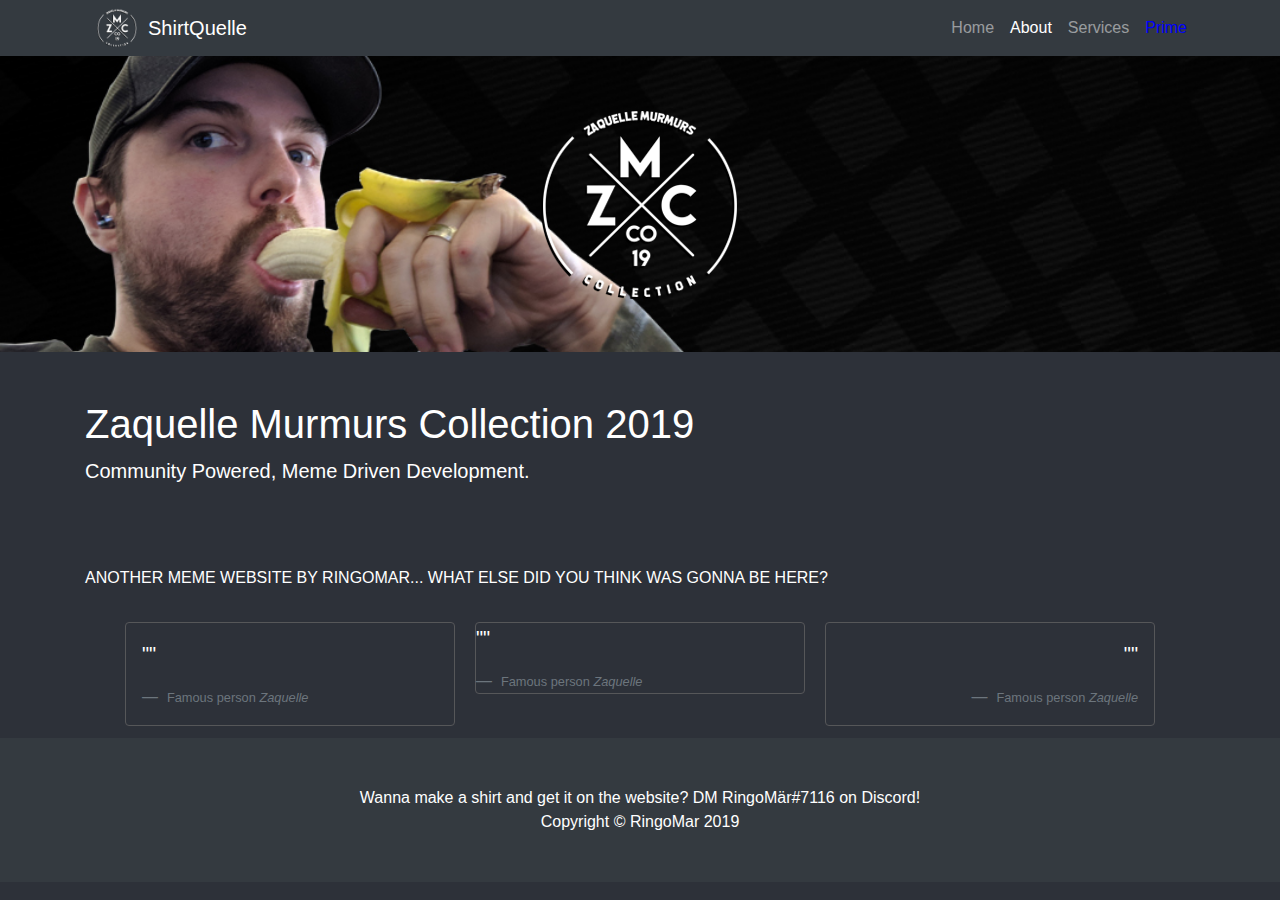
==== about/index.html @ f378e45d "int push" ====
<!DOCTYPE html>
<html lang="en">

    <head>
        <title>Zaquelle Murmurs Collection 2019</title>

        <meta charset="utf-8">
        <meta name="viewport" content="width=device-width, initial-scale=1, shrink-to-fit=no">
        <meta property="og:title" content="Zaquelle Murmurs Collection 2019" />
        <meta property="og:type" content="website" />
        <!-- <meta property="og:url" content="https://xxunruly.github.io/BoardQuelle/" /> -->

        <meta property="og:image"
            content="https://static-cdn.jtvnw.net/jtv_user_pictures/e0a8f8cd8c70ca3e-profile_image-300x300.png" />
        <meta name="og:site_name" content="Zaquelle Murmurs Collection 2019" />
        <meta name="og:description" content="The Zaquelle Murmurs Soundbaord" />
        <meta name="og:country-name" content="USA" />
        <meta name="description" content="The Zaquelle Murmurs Soundbaord" />
        <meta name="keywords" content="Zaquelle,Zaquelle Soundbaord,Zaquelle
      twitch,Zaquelle Murmurs" />
        <meta name="author" content="RingoMar">

        <link href="/vendor/bootstrap/css/bootstrap.min.css" rel="stylesheet">
        <link href="/css/style.css" rel="stylesheet">
        <link rel="shortcut icon" href="/branding.png" />
        <script src="https://ajax.googleapis.com/ajax/libs/jquery/3.4.1/jquery.min.js"></script>

    </head>

    <body>

        <!-- Navigation -->
        <nav class="navbar navbar-expand-lg navbar-dark bg-dark fixed-top">
            <div class="container">
                <p class="branding-title"><a href="/">ShirtQuelle</a></p>
                <a class="navbar-brand" href="/">ShirtQuelle</a>
                <button class="navbar-toggler" type="button" data-toggle="collapse" data-target="#navbarResponsive"
                    aria-controls="navbarResponsive" aria-expanded="false" aria-label="Toggle navigation">
                    <span class="navbar-toggler-icon"></span>
                </button>
                <div class="collapse navbar-collapse" id="navbarResponsive">
                    <ul class="navbar-nav ml-auto">
                        <li class="nav-item">
                            <a class="nav-link" href="/">Home
                            </a>
                        </li>
                        <li class="nav-item active">
                            <a class="nav-link" href="/about">About</a>
                            <span class="sr-only">(current)</span>
                        </li>
                        <li class="nav-item">
                            <a class="nav-link" href="/services">Services</a>
                        </li>
                        <li class="nav-item">
                            <a class="nav-link" style="color: blue" href="https://twitch.amazon.com/tp">Prime</a>
                        </li>
                    </ul>
                </div>
            </div>
        </nav>

        <!-- Header - set the background image for the header in the line below -->
        <header class="py-5 bg-image-full" style="background-image: url('/banner-background.jpg');">
            <img class="img-fluid d-block mx-auto" src="/branding.png" alt="">
        </header>

        <!-- Content section -->
        <section class="py-5">
            <div class="container">
                <h1 class="text-white" >Zaquelle Murmurs Collection 2019</h1>
                <p class="lead text-white">Community Powered, Meme Driven Development.</p>
            </div>
        </section>
        <section class="py-3">
            <div class="container">
                <p class="text-white">ANOTHER MEME WEBSITE BY RINGOMAR... WHAT ELSE DID YOU THINK WAS GONNA BE HERE?
                </p>
            </div>
        </section>
        <div class="card-columns aboutcards">
            <div class="card p-3 text-left">
                <blockquote class="blockquote mb-0">
                    <p class="text-white">&quot;<span id="qt1"></span>&quot;</p>
                    <footer class="blockquote-footer">
                        <small class="text-muted text-white">
                            Famous person <cite title="Source Title">Zaquelle</cite>
                        </small>
                    </footer>
                </blockquote>
            </div>
            <div class="card">
                <blockquote class="blockquote mb-0">
                    <p class="text-white">&quot;<span id="qt2"></span>&quot;</p>
                    <footer class="blockquote-footer">
                        <small class="text-muted text-white">
                            Famous person <cite title="Source Title">Zaquelle</cite>
                        </small>
                    </footer>
                </blockquote>
            </div>
            <div class="card p-3 text-right">
                <blockquote class="blockquote mb-0">
                    <p class="text-white">&quot;<span id="qt3"></span>&quot;</p>
                    <footer class="blockquote-footer">
                        <small class="text-muted text-white">
                            Famous person <cite title="Source Title">Zaquelle</cite>
                        </small>
                    </footer>
                </blockquote>
            </div>
        </div>
        <!-- Footer -->
        <footer class="py-5 bg-dark">
            <div class="container">
                <p class="m-0 text-center text-white">Wanna make a shirt and get it on the website? DM RingoMär#7116 on
                    Discord!
                </p>
                <p class="m-0 text-center text-white">Copyright &copy; RingoMar 2019</p>
            </div>
            <!-- /.container -->
        </footer>

        <!-- Bootstrap core JavaScript -->
        <script src="/script.js"></script>
        <script src="/vendor/jquery/jquery.min.js"></script>
        <script src="/vendor/bootstrap/js/bootstrap.bundle.min.js"></script>

    </body>

</html>
---- css/style.css ----
body {
  padding-top: 56px;
}

.bg-image-full {
  background: no-repeat center center scroll;
  -webkit-background-size: cover;
  -moz-background-size: cover;
  background-size: cover;
  -o-background-size: cover;
}

.branding-title {
  float: left;
  margin: 0 0 0 12px;
  font: 0/0 serif;
  text-shadow: none;
  color: transparent;
  width: 51px;
  background-size: 40px !important;
  height: 40px;
  background: url(../branding.png) 0 0px no-repeat;
}


@media only screen and (min-width: 600px) {
  .card-group {
    padding-right: 125px;
    padding-left: 125px;
    padding-bottom: 25px;
  }

  .card-columns.adcards {
    padding: 40px !important;
  }

  .card-columns.aboutcards {
    padding-left: 125px !important;
    padding-right: 125px !important;
  }
}


a.dropdown-item {
  cursor: pointer;
}

img#Cardlogo {
  position: absolute;
}

::-webkit-scrollbar-track {
  -webkit-box-shadow: inset 0 0 6px rgba(0, 0, 0, 0.3);
  box-shadow: inset 0 0 6px rgba(0, 0, 0, 0.3);
  border-radius: 10px;
  background-color: #202020;
}

::-webkit-scrollbar {
  width: 1px;
  background-color: #202020;
}

::-webkit-scrollbar-thumb {
  border-radius: 10px;
  -webkit-box-shadow: inset 0 0 6px rgba(0, 0, 0, .3);
  box-shadow: inset 0 0 6px rgba(0, 0, 0, 0.3);
  background-color: #202020;
}

/* Dark theme */

body {
  background-color: #2d3139;
}

.card {
  background-color: transparent;
  border: 1px solid #565759;
}

.card-footer {
  border-top: 1px solid #565759;
}
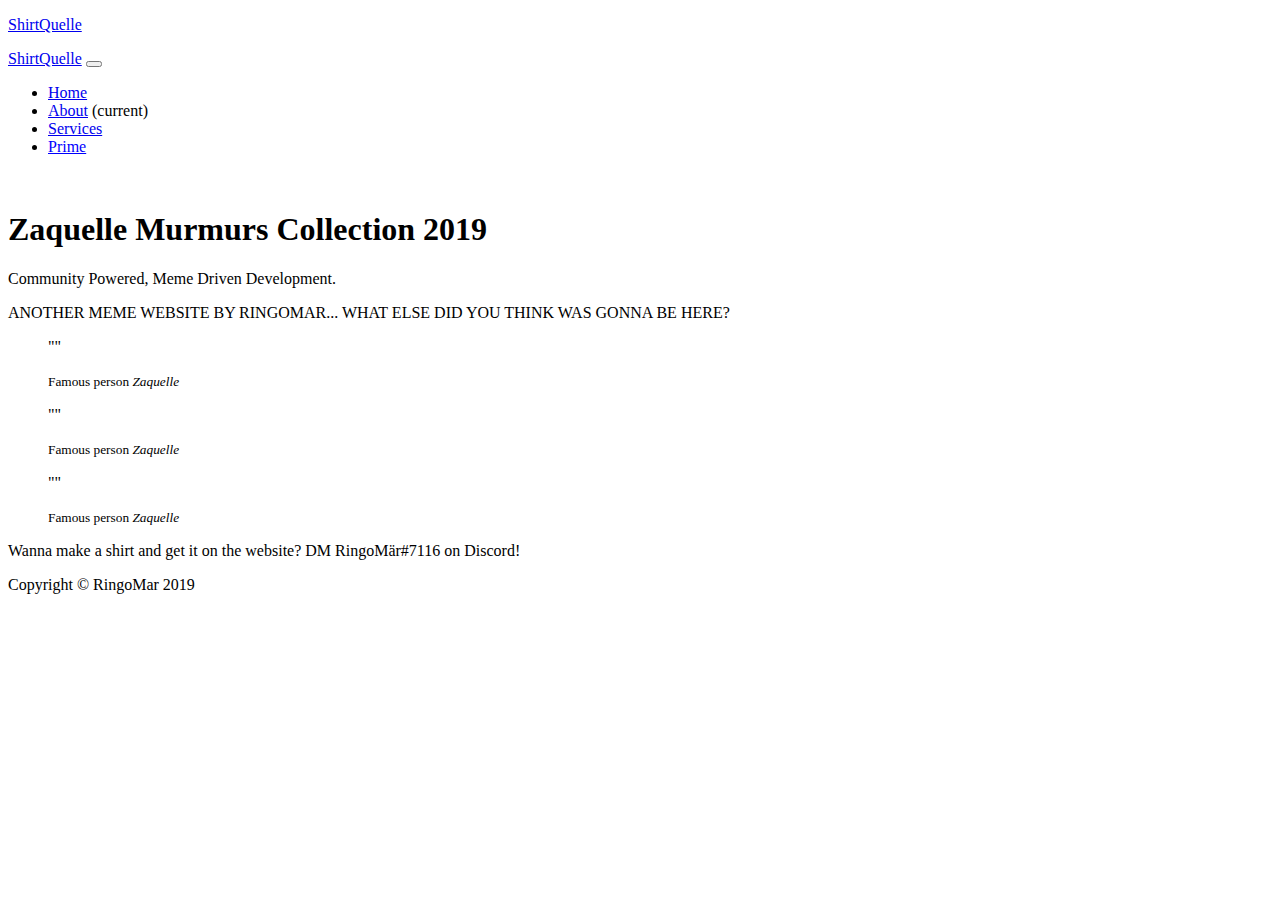
==== commit 2d0a29b6: "fixed formating" ====
--- a/about/index.html
+++ b/about/index.html
@@ -20,9 +20,9 @@
       twitch,Zaquelle Murmurs" />
         <meta name="author" content="RingoMar">
 
-        <link href="/vendor/bootstrap/css/bootstrap.min.css" rel="stylesheet">
-        <link href="/css/style.css" rel="stylesheet">
-        <link rel="shortcut icon" href="/branding.png" />
+        <link href="/ShirtQuelle/vendor/bootstrap/css/bootstrap.min.css" rel="stylesheet">
+        <link href="/ShirtQuelle/css/style.css" rel="stylesheet">
+        <link rel="shortcut icon" href="/ShirtQuelle/branding.png" />
         <script src="https://ajax.googleapis.com/ajax/libs/jquery/3.4.1/jquery.min.js"></script>
 
     </head>
@@ -41,15 +41,15 @@
                 <div class="collapse navbar-collapse" id="navbarResponsive">
                     <ul class="navbar-nav ml-auto">
                         <li class="nav-item">
-                            <a class="nav-link" href="/">Home
+                            <a class="nav-link" href="/ShirtQuelle/">Home
                             </a>
                         </li>
                         <li class="nav-item active">
-                            <a class="nav-link" href="/about">About</a>
+                            <a class="nav-link" href="/ShirtQuelle/about">About</a>
                             <span class="sr-only">(current)</span>
                         </li>
                         <li class="nav-item">
-                            <a class="nav-link" href="/services">Services</a>
+                            <a class="nav-link" href="/ShirtQuelle/services">Services</a>
                         </li>
                         <li class="nav-item">
                             <a class="nav-link" style="color: blue" href="https://twitch.amazon.com/tp">Prime</a>
@@ -60,8 +60,8 @@
         </nav>
 
         <!-- Header - set the background image for the header in the line below -->
-        <header class="py-5 bg-image-full" style="background-image: url('/banner-background.jpg');">
-            <img class="img-fluid d-block mx-auto" src="/branding.png" alt="">
+        <header class="py-5 bg-image-full" style="background-image: url('/ShirtQuelle/banner-background.jpg');">
+            <img class="img-fluid d-block mx-auto" src="/ShirtQuelle/branding.png" alt="">
         </header>
 
         <!-- Content section -->
@@ -121,9 +121,9 @@
         </footer>
 
         <!-- Bootstrap core JavaScript -->
-        <script src="/script.js"></script>
-        <script src="/vendor/jquery/jquery.min.js"></script>
-        <script src="/vendor/bootstrap/js/bootstrap.bundle.min.js"></script>
+        <script src="/ShirtQuelle/script.js"></script>
+        <script src="/ShirtQuelle/vendor/jquery/jquery.min.js"></script>
+        <script src="/ShirtQuelle/vendor/bootstrap/js/bootstrap.bundle.min.js"></script>
 
     </body>
 
